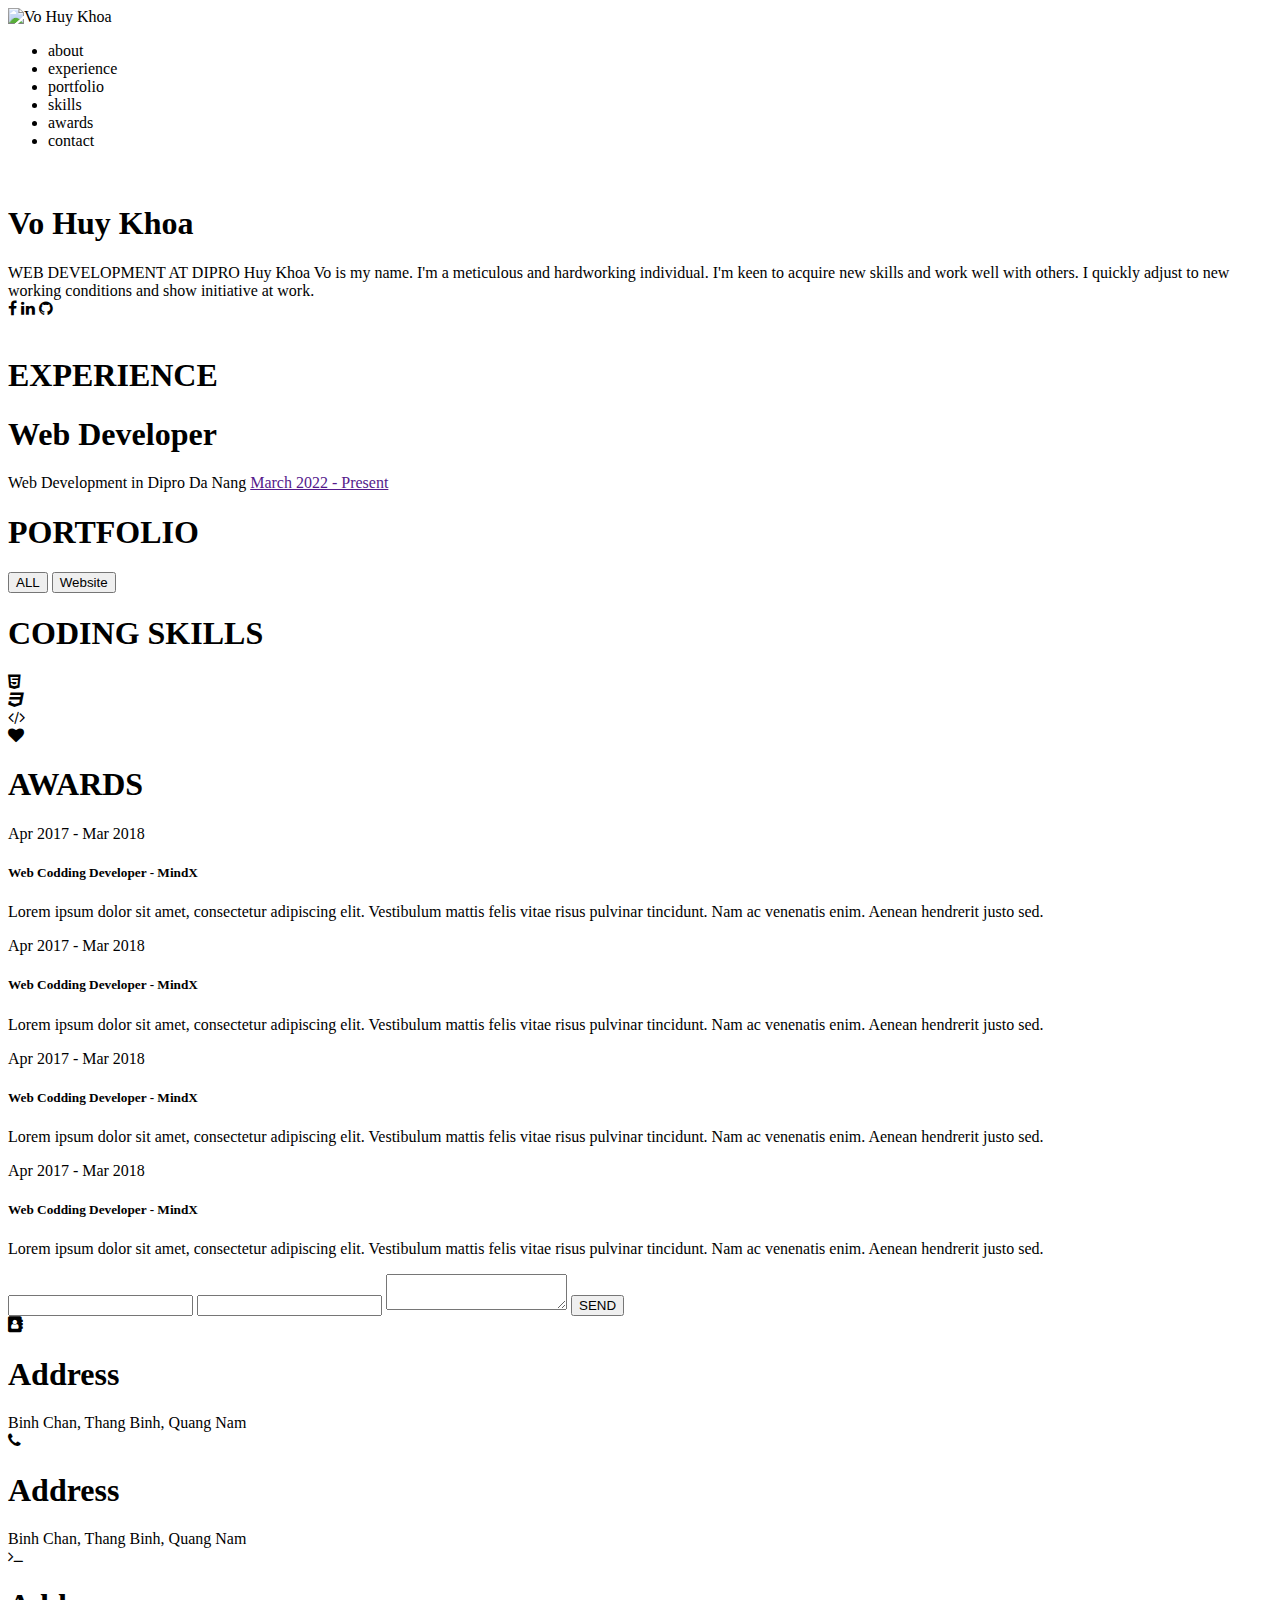
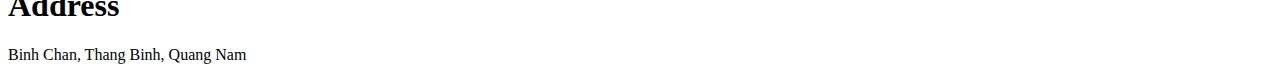
==== profile/index.html @ 53afe24e "add profile" ====
<!DOCTYPE html>
<html lang="en">
  <head>
    <meta charset="UTF-8" />
    <meta http-equiv="X-UA-Compatible" content="IE=edge" />
    <meta name="viewport" content="width=device-width, initial-scale=1.0" />
    <title>Vo Huy Khoa</title>
    <link rel="stylesheet" href="style.css" />
    <link
      rel="stylesheet"
      href="https://cdnjs.cloudflare.com/ajax/libs/font-awesome/4.7.0/css/font-awesome.css"
      integrity="sha512-5A8nwdMOWrSz20fDsjczgUidUBR8liPYU+WymTZP1lmY9G6Oc7HlZv156XqnsgNUzTyMefFTcsFH/tnJE/+xBg=="
      crossorigin="anonymous"
      referrerpolicy="no-referrer"
    />

  </head>
  <body>
    <div class="container">
      <nav>
        <img src="https://i.ibb.co/hRvwP2K/image.png" alt="Vo Huy Khoa" />
        <ul>
          <li>about</li>
          <li>experience</li>
          <li>portfolio</li>
          <li>skills</li>
          <li>awards</li>
          <li>contact</li>
        </ul>
      </nav>
      <div class="wrapper">
        <header>
          <div class="info">
            <img src="" alt="" />
            <h1 class="info__heading">Vo Huy Khoa</h1>
            <span class="info__subheading">WEB DEVELOPMENT AT DIPRO</span>
            <span class="info__content"
              >Huy Khoa Vo is my name. I'm a meticulous and hardworking
              individual. I'm keen to acquire new skills and work well with
              others. I quickly adjust to new working conditions and show
              initiative at work.</span
            >
            <div class="info__icon">
              <i class="fa fa-facebook"></i>
              <i class="fa fa-linkedin"></i>
              <i class="fa fa-github"></i>
            </div>
          </div>
          <img src="" alt="" />
        </header>
        <main>
          <aside class="experience">
            <h1>EXPERIENCE</h1>
            <div class="exp__item">
              <h1>Web Developer</h1>
              <span>Web Development in Dipro Da Nang</span>
              <a href="">March 2022 - Present</a>
            </div>
          </aside>

          <aside class="portfolio">
            <h1>PORTFOLIO</h1>
            <div class="port__tab">
              <button>ALL</button>
              <button>Website</button>
            </div>
            <div class="port__project">
              <div class="port__project-item"></div>
              <div class="port__project-item"></div>
              <div class="port__project-item"></div>
            </div>
          </aside>

          <aside class="skill">
            <h1>CODING SKILLS</h1>
            <div class="skill__content">
              <div class="skill__item"><i class="fa fa-html5"></i></div>
              <div class="skill__item"><i class="fa fa-css3"></i></div>
              <div class="skill__item"><i class="fa fa-code"></i></div>
              <div class="skill__item"><i class="fa fa-heart"></i></div>
            </div>
          </aside>
          <aside class="award">
            <h1>AWARDS</h1>
            <div class="main__award">
              <div class="award__item">
                <div class="award__icon"></div>
                <div class="award__content">
                  <span>Apr 2017 - Mar 2018</span>
                  <h5>Web Codding Developer - MindX</h5>
                  <p>
                    Lorem ipsum dolor sit amet, consectetur adipiscing elit.
                    Vestibulum mattis felis vitae risus pulvinar tincidunt. Nam
                    ac venenatis enim. Aenean hendrerit justo sed.
                  </p>
                </div>
              </div>
              <div class="award__item">
                <div class="award__icon"></div>
                <div class="award__content">
                  <span>Apr 2017 - Mar 2018</span>
                  <h5>Web Codding Developer - MindX</h5>
                  <p>
                    Lorem ipsum dolor sit amet, consectetur adipiscing elit.
                    Vestibulum mattis felis vitae risus pulvinar tincidunt. Nam
                    ac venenatis enim. Aenean hendrerit justo sed.
                  </p>
                </div>
              </div>
              <div class="award__item">
                <div class="award__icon"></div>
                <div class="award__content">
                  <span>Apr 2017 - Mar 2018</span>
                  <h5>Web Codding Developer - MindX</h5>
                  <p>
                    Lorem ipsum dolor sit amet, consectetur adipiscing elit.
                    Vestibulum mattis felis vitae risus pulvinar tincidunt. Nam
                    ac venenatis enim. Aenean hendrerit justo sed.
                  </p>
                </div>
              </div>
              <div class="award__item">
                <div class="award__icon"></div>
                <div class="award__content">
                  <span>Apr 2017 - Mar 2018</span>
                  <h5>Web Codding Developer - MindX</h5>
                  <p>
                    Lorem ipsum dolor sit amet, consectetur adipiscing elit.
                    Vestibulum mattis felis vitae risus pulvinar tincidunt. Nam
                    ac venenatis enim. Aenean hendrerit justo sed.
                  </p>
                </div>
              </div>
            </div>
          </aside>
        </main>
        <footer>
          <div class="contact-form">
            <form>
              <input type="" name="" value="" />
              <input type="" name="" value="" />
              <textarea rows="" cols=""></textarea>
              <button>SEND</button>
            </form>
          </div>
          <div class="contact-info">
            <div class="contact-info__item">
              <i class="fa fa-address-book"></i>
              <h1>Address</h1>
              <span>Binh Chan, Thang Binh, Quang Nam</span>
            </div>
            <div class="contact-info__item">
              <i class="fa fa-phone"></i>
              <h1>Address</h1>
              <span>Binh Chan, Thang Binh, Quang Nam</span>
            </div>
            <div class="contact-info__item">
              <i class="fa fa-terminal"></i>
              <h1>Address</h1>
              <span>Binh Chan, Thang Binh, Quang Nam</span>
            </div>
            <div class="contact-info__item"></div>
          </div>
        </footer>
      </div>
    </div>

    <script src="scripts.js"></script>
  </body>
</html>
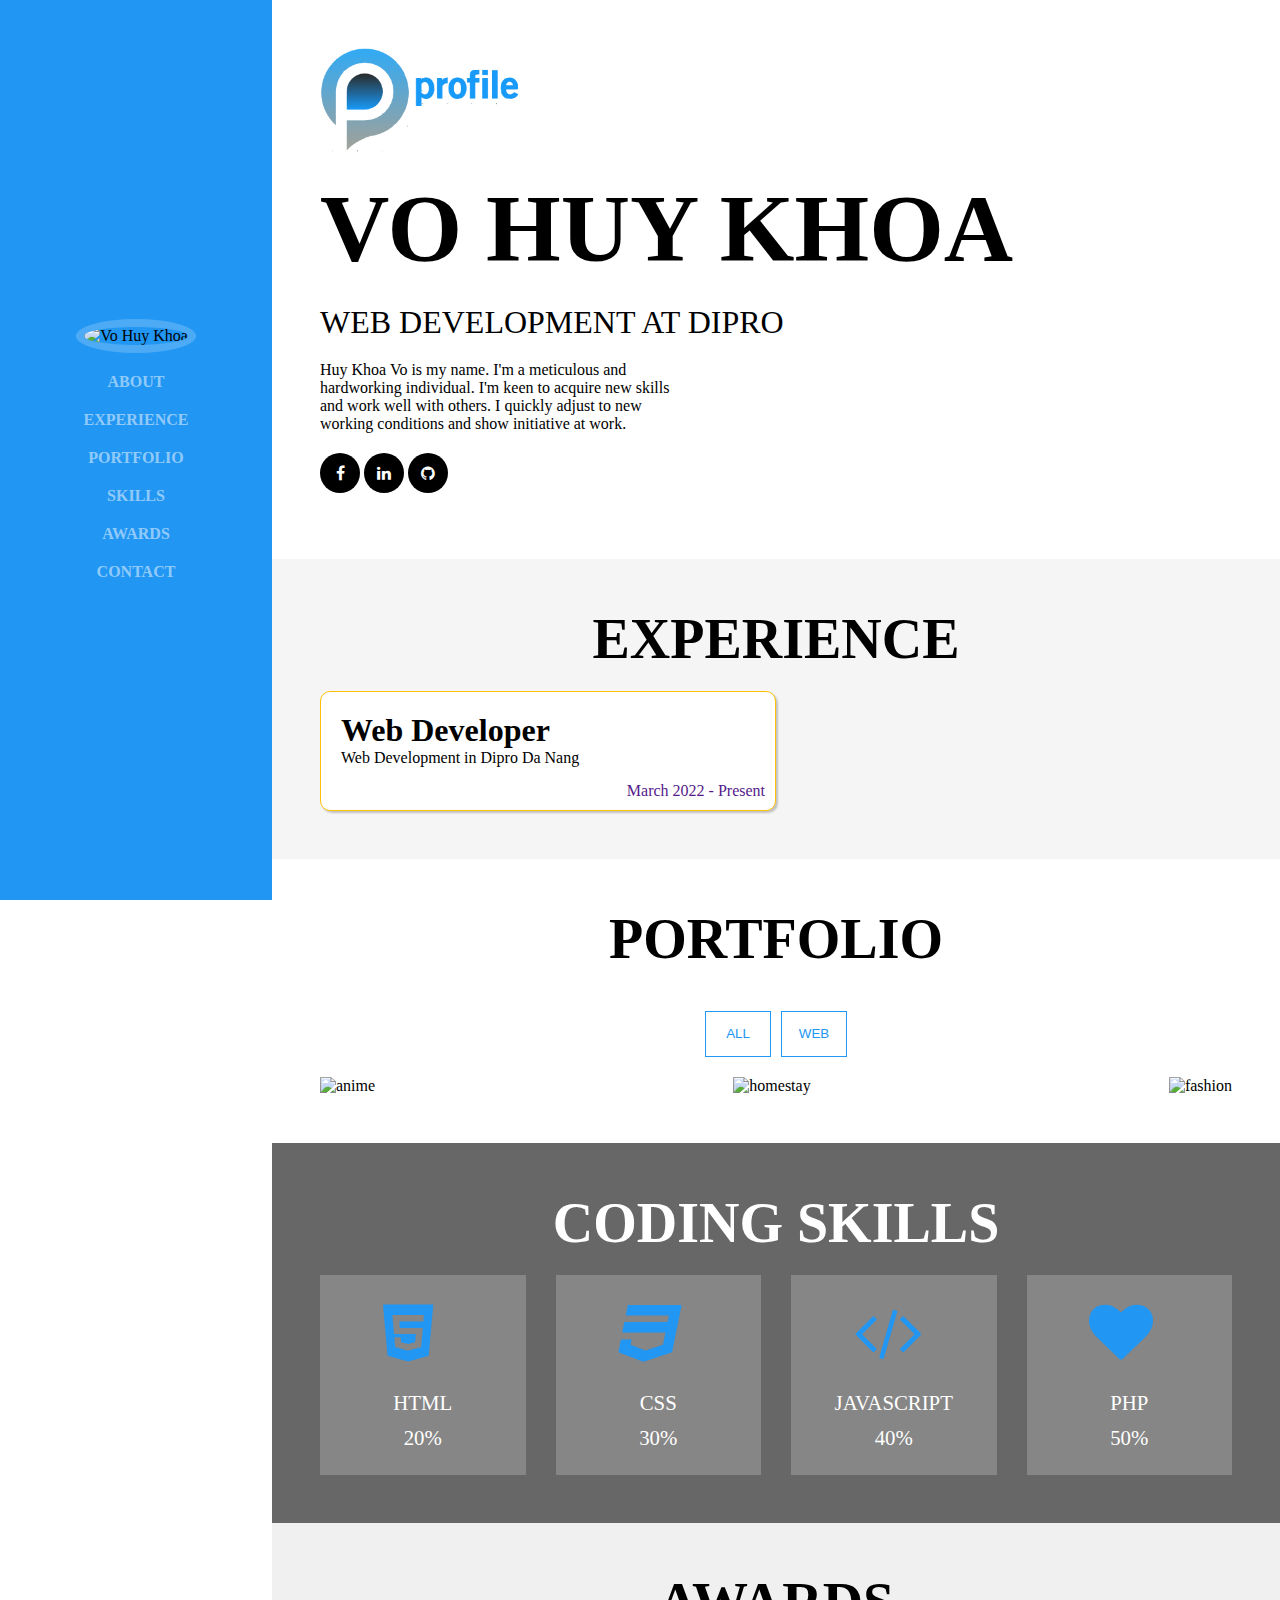
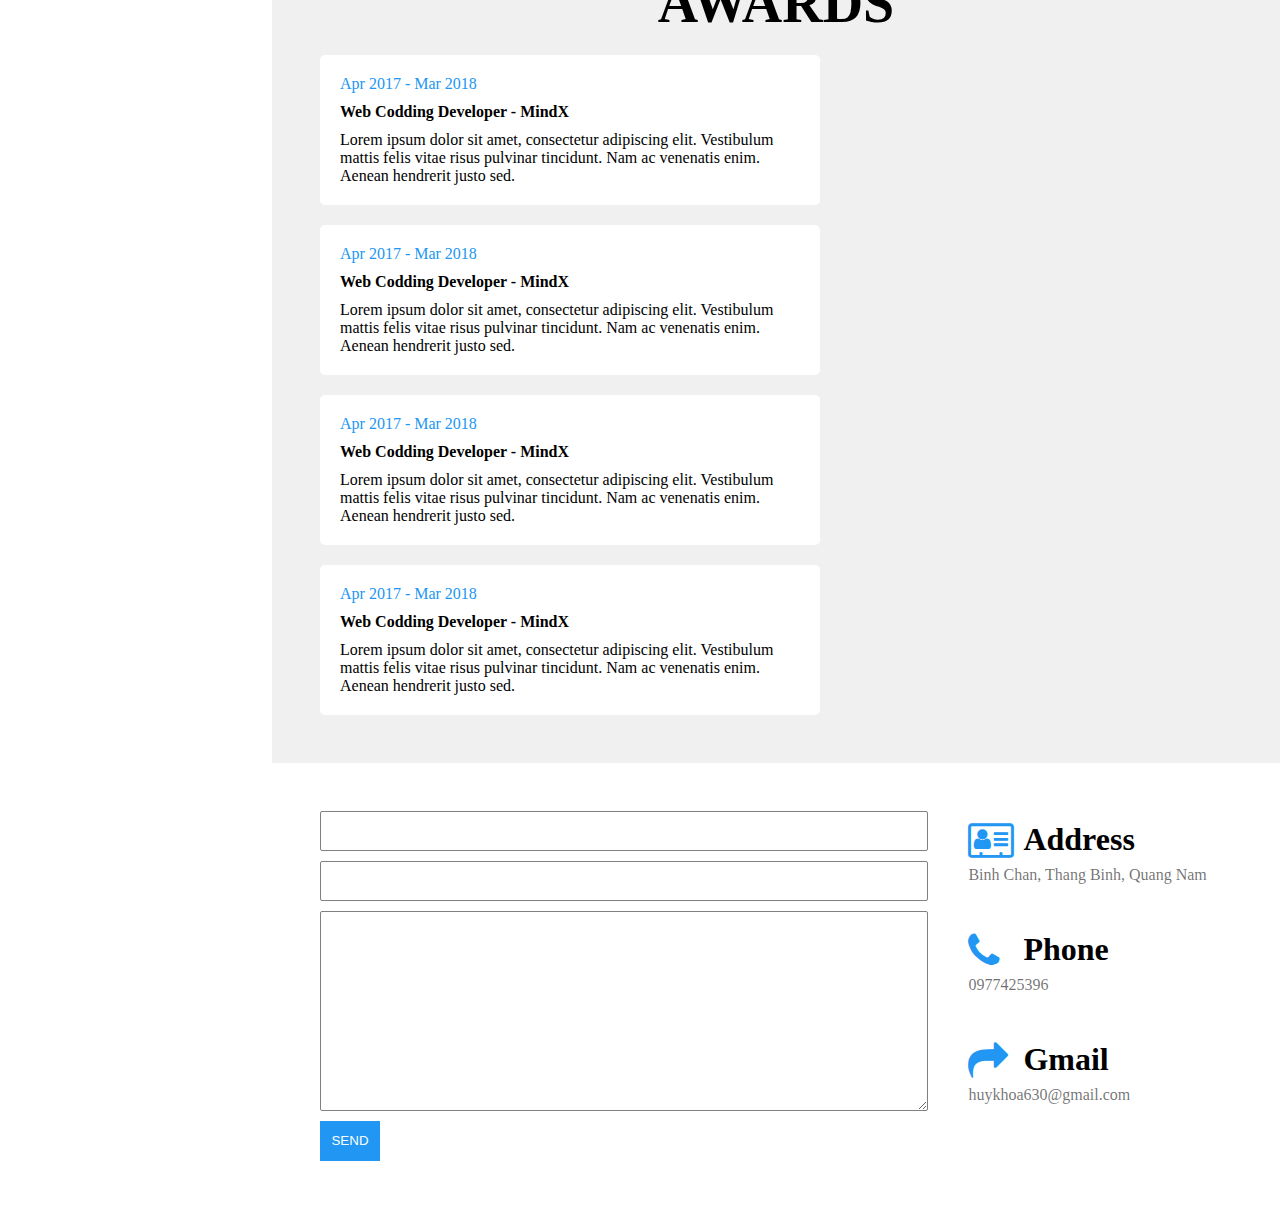
==== commit d0ce628b: "update profile" ====
--- a/profile/index.html
+++ b/profile/index.html
@@ -1,170 +1,195 @@
 <!DOCTYPE html>
 <html lang="en">
-  <head>
-    <meta charset="UTF-8" />
-    <meta http-equiv="X-UA-Compatible" content="IE=edge" />
-    <meta name="viewport" content="width=device-width, initial-scale=1.0" />
-    <title>Vo Huy Khoa</title>
-    <link rel="stylesheet" href="style.css" />
-    <link
-      rel="stylesheet"
-      href="https://cdnjs.cloudflare.com/ajax/libs/font-awesome/4.7.0/css/font-awesome.css"
-      integrity="sha512-5A8nwdMOWrSz20fDsjczgUidUBR8liPYU+WymTZP1lmY9G6Oc7HlZv156XqnsgNUzTyMefFTcsFH/tnJE/+xBg=="
-      crossorigin="anonymous"
-      referrerpolicy="no-referrer"
-    />
 
-  </head>
-  <body>
-    <div class="container">
-      <nav>
-        <img src="https://i.ibb.co/hRvwP2K/image.png" alt="Vo Huy Khoa" />
-        <ul>
-          <li>about</li>
-          <li>experience</li>
-          <li>portfolio</li>
-          <li>skills</li>
-          <li>awards</li>
-          <li>contact</li>
-        </ul>
-      </nav>
-      <div class="wrapper">
-        <header>
-          <div class="info">
-            <img src="" alt="" />
-            <h1 class="info__heading">Vo Huy Khoa</h1>
-            <span class="info__subheading">WEB DEVELOPMENT AT DIPRO</span>
-            <span class="info__content"
-              >Huy Khoa Vo is my name. I'm a meticulous and hardworking
-              individual. I'm keen to acquire new skills and work well with
-              others. I quickly adjust to new working conditions and show
-              initiative at work.</span
-            >
-            <div class="info__icon">
-              <i class="fa fa-facebook"></i>
-              <i class="fa fa-linkedin"></i>
-              <i class="fa fa-github"></i>
+<head>
+  <meta charset="UTF-8" />
+  <meta http-equiv="X-UA-Compatible" content="IE=edge" />
+  <meta name="viewport" content="width=device-width, initial-scale=1.0" />
+  <title>Vo Huy Khoa</title>
+  <link rel="stylesheet" href="style.css" />
+  <link rel="stylesheet" href="https://cdnjs.cloudflare.com/ajax/libs/font-awesome/4.7.0/css/font-awesome.css"
+    integrity="sha512-5A8nwdMOWrSz20fDsjczgUidUBR8liPYU+WymTZP1lmY9G6Oc7HlZv156XqnsgNUzTyMefFTcsFH/tnJE/+xBg=="
+    crossorigin="anonymous" referrerpolicy="no-referrer" />
+</head>
+
+<body>
+  <div class="container">
+    <nav>
+      <img class="nav__avatar" src="https://i.ibb.co/hRvwP2K/image.png" alt="Vo Huy Khoa" />
+      <ul class="nav__content">
+        <li>about</li>
+        <li>experience</li>
+        <li>portfolio</li>
+        <li>skills</li>
+        <li>awards</li>
+        <li>contact</li>
+      </ul>
+    </nav>
+    <div class="wrapper">
+      <header>
+        <section class="header">
+          <img class="header__avatar" src="./uploads/logo-s.png" alt="logo" />
+          <h1 class="header__heading">Vo Huy Khoa</h1>
+          <span class="header__subheading">WEB DEVELOPMENT AT DIPRO</span>
+          <span class="header__content">Huy Khoa Vo is my name. I'm a meticulous and hardworking
+            individual. I'm keen to acquire new skills and work well with
+            others. I quickly adjust to new working conditions and show
+            initiative at work.</span>
+          <div class="header__icon">
+            <i class="fa fa-facebook"></i>
+            <i class="fa fa-linkedin"></i>
+            <i class="fa fa-github"></i>
+          </div>
+        </section>
+        <img src="" alt="" />
+      </header>
+      <main>
+        <section class="experience">
+          <h1 class="text-heading">EXPERIENCE</h1>
+          <div class="exp__list">
+            <div class="exp__item">
+              <div class="exp__text">
+                <h1 class="exp__item--title">Web Developer</h1>
+                <span class="exp__item--description">Web Development in Dipro Da Nang</span>
+              </div>
+              <div class="exp__date">
+                <a class="exp__item--time" href="">March 2022 - Present</a>
+              </div>
             </div>
           </div>
-          <img src="" alt="" />
-        </header>
-        <main>
-          <aside class="experience">
-            <h1>EXPERIENCE</h1>
-            <div class="exp__item">
-              <h1>Web Developer</h1>
-              <span>Web Development in Dipro Da Nang</span>
-              <a href="">March 2022 - Present</a>
+        </section>
+        <section class="port">
+          <h1 class="text-heading">PORTFOLIO</h1>
+          <div class="port__tab">
+            <button class="port__btn">all</button>
+            <button class="port__btn">web</button>
+          </div>
+          <div class="port__project">
+            <div class="project__item">
+              <img class="project--image" src="https://i.ibb.co/5k2k05S/image.png" alt="anime" />
             </div>
-          </aside>
-
-          <aside class="portfolio">
-            <h1>PORTFOLIO</h1>
-            <div class="port__tab">
-              <button>ALL</button>
-              <button>Website</button>
+            <div class="project__item">
+              <img class="project--image" src="https://i.ibb.co/Tvf0g0z/image.png" alt="homestay" />
             </div>
-            <div class="port__project">
-              <div class="port__project-item"></div>
-              <div class="port__project-item"></div>
-              <div class="port__project-item"></div>
+            <div class="project__item">
+              <img class="project--image" src="https://i.ibb.co/DbRgf8N/image.png" alt="fashion" />
             </div>
-          </aside>
-
-          <aside class="skill">
-            <h1>CODING SKILLS</h1>
-            <div class="skill__content">
-              <div class="skill__item"><i class="fa fa-html5"></i></div>
-              <div class="skill__item"><i class="fa fa-css3"></i></div>
-              <div class="skill__item"><i class="fa fa-code"></i></div>
-              <div class="skill__item"><i class="fa fa-heart"></i></div>
+          </div>
+        </section>
+        <section class="skill">
+          <h1 class="text-heading skill__heading">CODING SKILLS</h1>
+          <div class="skill__content">
+            <div class="skill__item">
+              <i class="fa fa-html5"></i><span>HTML</span>
+              <p>20%</p>
             </div>
-          </aside>
-          <aside class="award">
-            <h1>AWARDS</h1>
-            <div class="main__award">
-              <div class="award__item">
-                <div class="award__icon"></div>
-                <div class="award__content">
-                  <span>Apr 2017 - Mar 2018</span>
-                  <h5>Web Codding Developer - MindX</h5>
-                  <p>
-                    Lorem ipsum dolor sit amet, consectetur adipiscing elit.
-                    Vestibulum mattis felis vitae risus pulvinar tincidunt. Nam
-                    ac venenatis enim. Aenean hendrerit justo sed.
-                  </p>
-                </div>
-              </div>
-              <div class="award__item">
-                <div class="award__icon"></div>
-                <div class="award__content">
-                  <span>Apr 2017 - Mar 2018</span>
-                  <h5>Web Codding Developer - MindX</h5>
-                  <p>
-                    Lorem ipsum dolor sit amet, consectetur adipiscing elit.
-                    Vestibulum mattis felis vitae risus pulvinar tincidunt. Nam
-                    ac venenatis enim. Aenean hendrerit justo sed.
-                  </p>
-                </div>
-              </div>
-              <div class="award__item">
-                <div class="award__icon"></div>
-                <div class="award__content">
-                  <span>Apr 2017 - Mar 2018</span>
-                  <h5>Web Codding Developer - MindX</h5>
-                  <p>
-                    Lorem ipsum dolor sit amet, consectetur adipiscing elit.
-                    Vestibulum mattis felis vitae risus pulvinar tincidunt. Nam
-                    ac venenatis enim. Aenean hendrerit justo sed.
-                  </p>
-                </div>
-              </div>
-              <div class="award__item">
-                <div class="award__icon"></div>
-                <div class="award__content">
-                  <span>Apr 2017 - Mar 2018</span>
-                  <h5>Web Codding Developer - MindX</h5>
-                  <p>
-                    Lorem ipsum dolor sit amet, consectetur adipiscing elit.
-                    Vestibulum mattis felis vitae risus pulvinar tincidunt. Nam
-                    ac venenatis enim. Aenean hendrerit justo sed.
-                  </p>
-                </div>
+            <div class="skill__item">
+              <i class="fa fa-css3"></i><span>CSS</span>
+              <p>30%</p>
+            </div>
+            <div class="skill__item">
+              <i class="fa fa-code"></i><span>JAVASCRIPT</span>
+              <p>40%</p>
+            </div>
+            <div class="skill__item">
+              <i class="fa fa-heart"></i><span>PHP</span>
+              <p>50%</p>
+            </div>
+          </div>
+        </section>
+        <section class="award">
+          <h1 class="text-heading">AWARDS</h1>
+          <div class="main__award">
+            <div class="award__item">
+              <div class="award__icon"></div>
+              <div class="award__content">
+                <span class="award--date">Apr 2017 - Mar 2018</span>
+                <h5 class="award--title">Web Codding Developer - MindX</h5>
+                <p class="award--content">
+                  Lorem ipsum dolor sit amet, consectetur adipiscing elit.
+                  Vestibulum mattis felis vitae risus pulvinar tincidunt. Nam
+                  ac venenatis enim. Aenean hendrerit justo sed.
+                </p>
               </div>
             </div>
-          </aside>
-        </main>
-        <footer>
-          <div class="contact-form">
+            <div class="award__item">
+              <div class="award__icon"></div>
+              <div class="award__content">
+                <span class="award--date">Apr 2017 - Mar 2018</span>
+                <h5 class="award--title">Web Codding Developer - MindX</h5>
+                <p class="award--content">
+                  Lorem ipsum dolor sit amet, consectetur adipiscing elit.
+                  Vestibulum mattis felis vitae risus pulvinar tincidunt. Nam
+                  ac venenatis enim. Aenean hendrerit justo sed.
+                </p>
+              </div>
+            </div>
+            <div class="award__item">
+              <div class="award__icon"></div>
+              <div class="award__content">
+                <span class="award--date">Apr 2017 - Mar 2018</span>
+                <h5 class="award--title">Web Codding Developer - MindX</h5>
+                <p class="award--content">
+                  Lorem ipsum dolor sit amet, consectetur adipiscing elit.
+                  Vestibulum mattis felis vitae risus pulvinar tincidunt. Nam
+                  ac venenatis enim. Aenean hendrerit justo sed.
+                </p>
+              </div>
+            </div>
+            <div class="award__item">
+              <div class="award__icon"></div>
+              <div class="award__content">
+                <span class="award--date">Apr 2017 - Mar 2018</span>
+                <h5 class="award--title">Web Codding Developer - MindX</h5>
+                <p class="award--content">
+                  Lorem ipsum dolor sit amet, consectetur adipiscing elit.
+                  Vestibulum mattis felis vitae risus pulvinar tincidunt. Nam
+                  ac venenatis enim. Aenean hendrerit justo sed.
+                </p>
+              </div>
+            </div>
+          </div>
+        </section>
+      </main>
+      <footer>
+        <section class="footer">
+          <div class="footer__form">
             <form>
               <input type="" name="" value="" />
               <input type="" name="" value="" />
-              <textarea rows="" cols=""></textarea>
-              <button>SEND</button>
+              <textarea class="form--content" rows="" cols=""></textarea>
+              <button class="btn-submit">SEND</button>
             </form>
           </div>
-          <div class="contact-info">
-            <div class="contact-info__item">
-              <i class="fa fa-address-book"></i>
-              <h1>Address</h1>
-              <span>Binh Chan, Thang Binh, Quang Nam</span>
+          <div class="footer__info">
+            <div class="info__item">
+              <div class="info__item__block">
+                <i class="fa fa-address-card-o"></i>
+                <h1 class="info__item--title">Address</h1>
+              </div>
+              <span class="info__item--description">Binh Chan, Thang Binh, Quang Nam</span>
             </div>
-            <div class="contact-info__item">
-              <i class="fa fa-phone"></i>
-              <h1>Address</h1>
-              <span>Binh Chan, Thang Binh, Quang Nam</span>
+            <div class="info__item">
+              <div class="info__item__block">
+                <i class="fa fa-phone"></i>
+                <h1 class="info__item--title">Phone</h1>
+              </div>
+              <span class="info__item--description">0977425396</span>
             </div>
-            <div class="contact-info__item">
-              <i class="fa fa-terminal"></i>
-              <h1>Address</h1>
-              <span>Binh Chan, Thang Binh, Quang Nam</span>
+            <div class="info__item">
+              <div class="info__item__block">
+                <i class="fa fa-mail-forward"></i>
+                <h1 class="info__item--title">Gmail</h1>
+              </div>
+              <span class="info__item--description">huykhoa630@gmail.com</span>
             </div>
-            <div class="contact-info__item"></div>
+            <div class="info__item"></div>
           </div>
-        </footer>
-      </div>
+        </section>
+      </footer>
     </div>
+  </div>
+  <script src="scripts.js"></script>
+</body>
 
-    <script src="scripts.js"></script>
-  </body>
-</html>
+</html>--- a/profile/style.css
+++ b/profile/style.css
@@ -0,0 +1,354 @@
+* {
+  margin: 0;
+  padding: 0;
+  box-sizing: border-box;
+}
+
+.text-heading {
+  text-align: center;
+  font-size: 3.5rem;
+  margin-bottom: 20px;
+}
+
+:root {
+  --primary-color: #2196f3;
+}
+
+li {
+  list-style-type: none;
+}
+
+a {
+  text-decoration: none;
+}
+
+.container {
+  padding-left: 17rem;
+}
+
+section {
+  padding: 3rem;
+}
+
+nav {
+  position: fixed;
+  top: 0;
+  left: 0;
+  width: 17rem;
+  height: 100vh;
+  background-color: var(--primary-color);
+  text-align: center;
+  display: flex;
+  flex-direction: column;
+  align-items: center;
+  justify-content: center;
+  gap: 20px;
+}
+
+.nav__avatar {
+  max-width: 10rem;
+  max-height: 10rem;
+  border-radius: 50%;
+  border: 0.5rem solid #ffffff33;
+}
+
+.nav__content {
+  display: flex;
+  flex-direction: column;
+  gap: 20px;
+  color: #ffffff80;
+  font-size: 1rem;
+  font-weight: 600;
+  text-transform: uppercase;
+}
+
+.nav__content li:hover {
+  cursor: pointer;
+  color: #fff;
+}
+
+.nav__content li:active {
+  color: white;
+}
+
+.wrapper {
+  margin: 0 auto;
+  width: 100%;
+}
+
+.header {
+  display: flex;
+  flex-direction: column;
+  gap: 20px;
+  background-image: url("https://scontent.fdad1-4.fna.fbcdn.net/v/t39.30808-6/278873425_3252445211750651_8241688226122825209_n.jpg?_nc_cat=105&ccb=1-7&_nc_sid=8bfeb9&_nc_ohc=781U75KAmy4AX9KMUZ0&_nc_ht=scontent.fdad1-4.fna&oh=00_AfBTmhb5zmKl4V3iMhsuU0q1PJ1USrB1F-9wfStW9pjL9A&oe=638BF765");
+  background-repeat: no-repeat;
+  background-size: contain;
+  background-position-x: right;
+}
+
+.header__avatar {
+  max-width: 200px;
+  max-height: auto;
+}
+
+.header__heading {
+  font-size: 6rem;
+  font-weight: 700;
+  text-transform: uppercase;
+}
+
+.header__subheading {
+  font-size: 2rem;
+}
+
+.header__content {
+  max-width: 40%;
+}
+
+.header__icon {
+}
+
+.header__icon i {
+  width: 2.5rem;
+  height: 2.5rem;
+  color: #fff;
+  background-color: #000;
+  border-radius: 50%;
+  text-align: center;
+  line-height: 2.5rem;
+}
+
+.experience {
+  background-color: #f5f5f5;
+}
+
+.exp__title {
+  text-align: center;
+  font-size: 3.5rem;
+  margin-bottom: 20px;
+}
+
+.exp__list {
+  display: flex;
+  flex-wrap: wrap;
+}
+
+.exp__item {
+  position: relative;
+  box-shadow: 2px 2px 2px rgb(0 0 0 / 21%);
+  border: 1px solid #ffc107;
+  min-width: 50%;
+  height: 120px;
+  background-color: white;
+  padding: 20px;
+  border-radius: 10px;
+}
+
+.exp__text {
+  position: absolute;
+}
+
+.exp__date {
+  position: absolute;
+  right: 10px;
+  bottom: 10px;
+  color: var(--primary-color);
+}
+
+.port {
+  display: flex;
+  flex-direction: column;
+  gap: 20px;
+}
+
+.port__tab {
+  text-align: center;
+  display: flex;
+  flex-direction: row;
+  justify-content: center;
+  gap: 10px;
+}
+
+.port__btn {
+  width: 66px;
+  height: 46px;
+  border: 1px solid var(--primary-color);
+  color: var(--primary-color);
+  background-color: white;
+  text-transform: uppercase;
+}
+
+.port__btn:hover {
+  cursor: pointer;
+}
+
+.port__btn:active {
+  background-color: var(--primary-color);
+  color: #fff;
+}
+
+.port__project {
+  display: flex;
+  flex-wrap: wrap;
+  justify-content: space-between;
+}
+
+.project__item {
+}
+
+.project__item:hover {
+  cursor: pointer;
+  opacity: 0.5;
+}
+
+.project--image {
+  width: 400px;
+}
+
+.skill {
+  background-color: #1f1f1fad;
+}
+
+.skill__heading {
+  color: #fff;
+}
+
+.skill__content {
+  display: flex;
+  flex-direction: row;
+  gap: 30px;
+}
+
+.skill__item {
+  display: flex;
+  flex-direction: column;
+  align-items: center;
+  justify-content: space-around;
+  padding: 20px;
+  width: 360px;
+  height: 200px;
+  background-color: #909090c7;
+  color: #fff;
+  font-size: 1.3rem;
+}
+
+.skill__item i {
+  width: 5rem;
+  height: 5rem;
+  font-size: 4rem;
+  color: var(--primary-color);
+}
+
+.award {
+  background-color: #f0f0f0;
+}
+
+.main__award {
+  display: flex;
+  flex-wrap: wrap;
+  justify-content: space-between;
+  gap: 20px;
+}
+
+.award__item {
+  width: 500px;
+  height: 150px;
+  background-color: #fff;
+  border-radius: 5px;
+}
+
+.award__icon {
+}
+
+.award__content {
+  display: flex;
+  flex-direction: column;
+  justify-content: space-between;
+  padding: 20px;
+  height: 100%;
+}
+
+.award--date {
+  color: var(--primary-color);
+}
+
+.award--title {
+  font-size: 1rem;
+}
+
+.award--content {
+}
+
+.footer {
+  display: flex;
+  flex-direction: row;
+  justify-content: space-between;
+}
+
+.footer__form {
+  padding-right: 30px;
+  width: 70%;
+}
+
+.footer__form form {
+  display: flex;
+  flex-direction: column;
+  gap: 10px;
+}
+
+.form--content {
+  height: 200px;
+}
+
+.btn-submit {
+  border: none;
+  background-color: var(--primary-color);
+  color: white;
+  width: 60px;
+  height: 40px;
+}
+
+.btn-submit:hover {
+  cursor: pointer;
+}
+
+input,
+textarea {
+  border: 1px solid gray;
+  border-radius: 2px;
+}
+
+input {
+  height: 40px;
+  width: 100%;
+}
+
+.footer__info {
+  width: 30%;
+  padding: 10px;
+  display: flex;
+  flex-direction: column;
+  justify-content: space-between;
+}
+
+.info__item {
+  display: flex;
+  flex-direction: column;
+  gap: 5px;
+}
+
+.info__item__block {
+  display: flex;
+  flex-direction: row;
+  gap: 15px;
+}
+
+.info__item i {
+  font-size: 2.5rem;
+  width: 2.5rem;
+  color: var(--primary-color);
+}
+
+.info__item--description {
+  color: #00000090;
+}
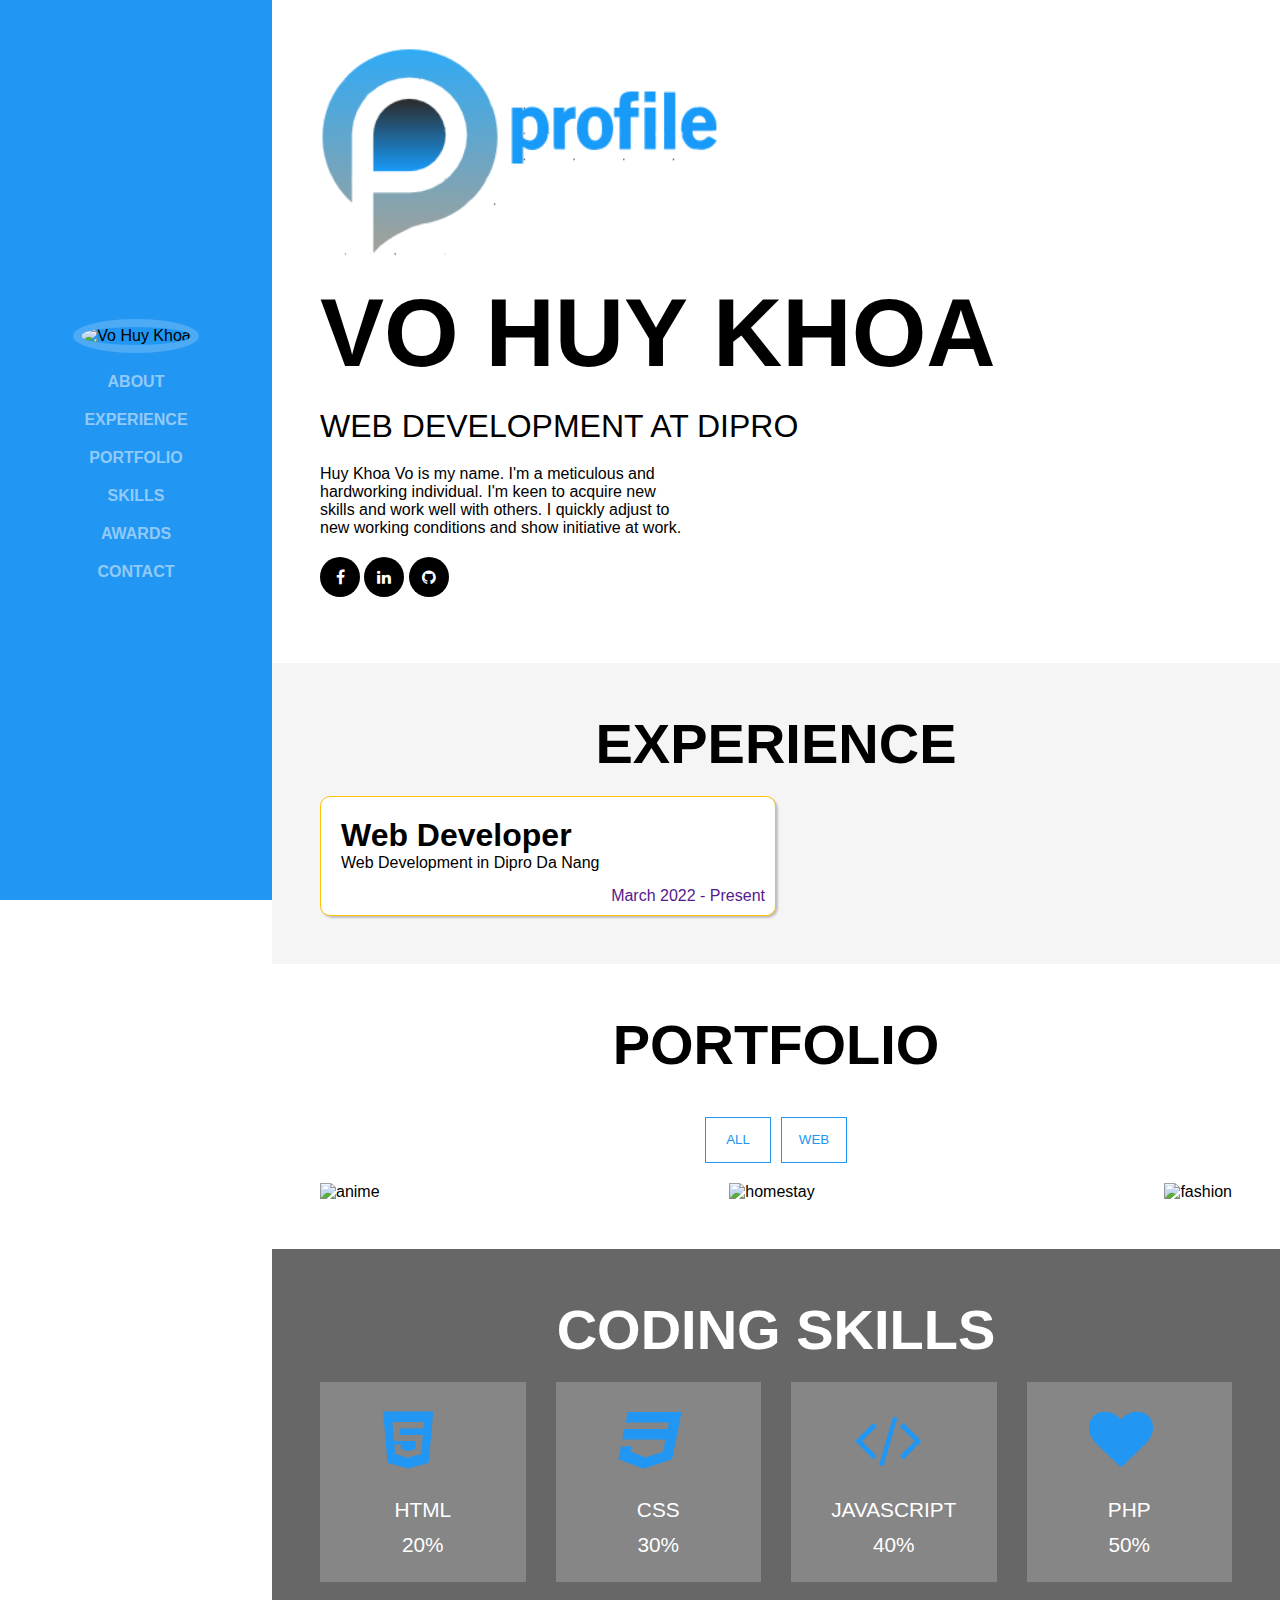
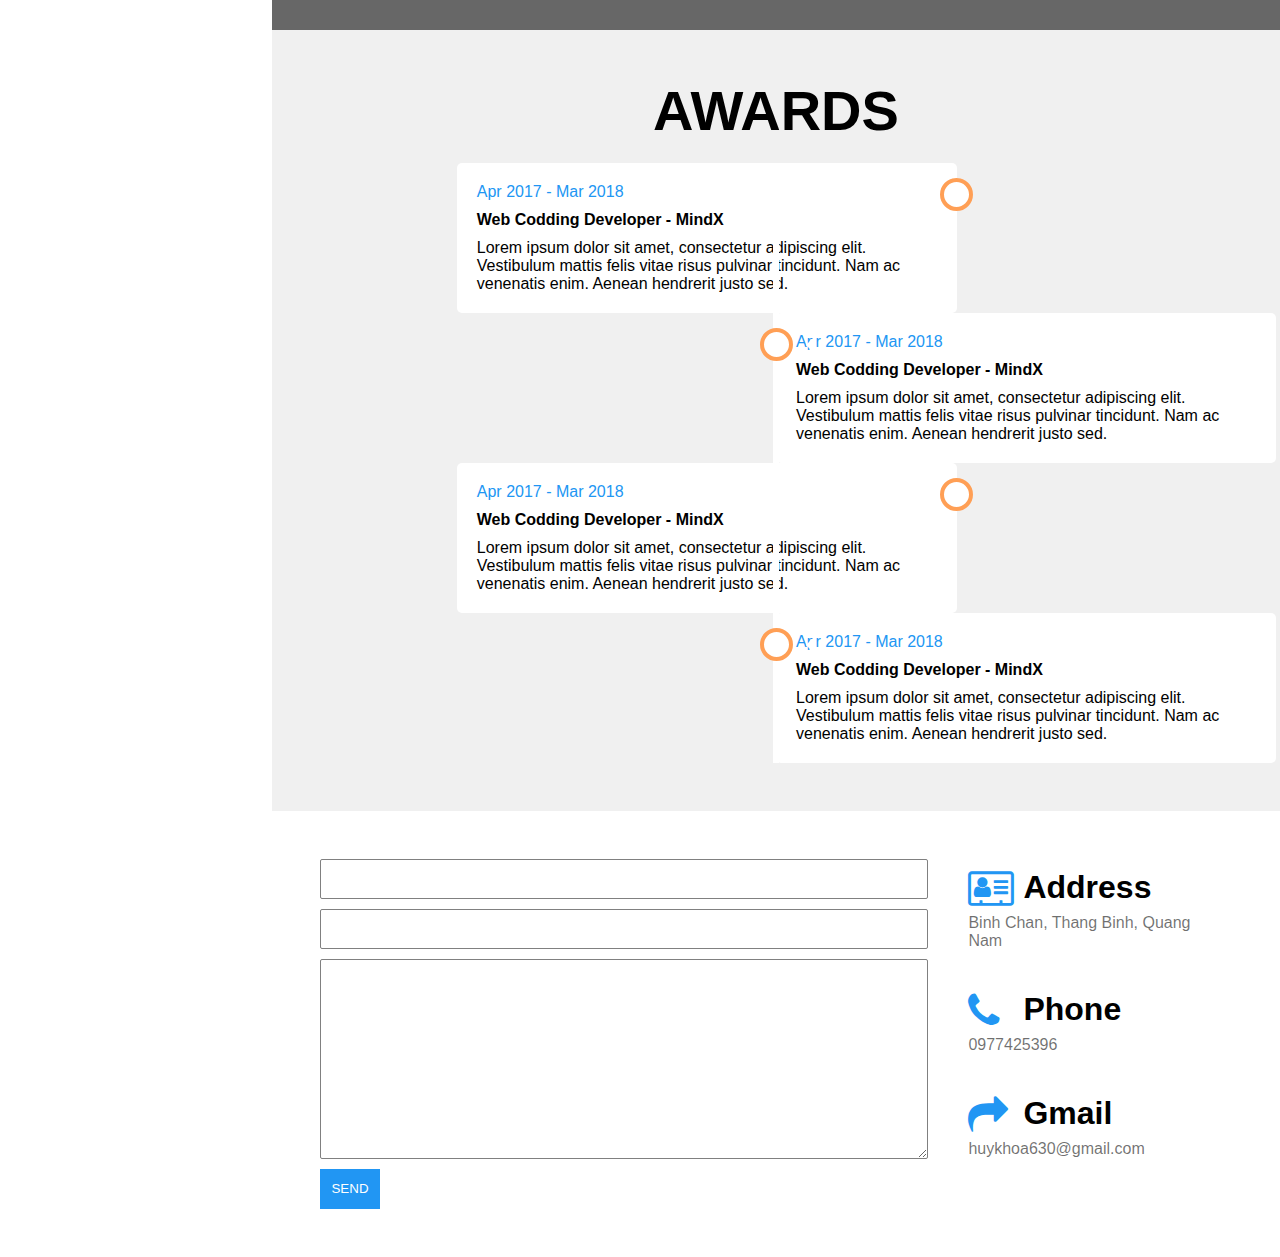
==== commit 9db30cc9: "add timeline" ====
--- a/profile/index.html
+++ b/profile/index.html
@@ -99,8 +99,20 @@
         </section>
         <section class="award">
           <h1 class="text-heading">AWARDS</h1>
-          <div class="main__award">
-            <div class="award__item">
+          <ul class="main__award">
+            <li class="award__item left">
+              <div class="award__icon"></div>
+              <div class="award__content">
+                <span class="award--date">Apr 2017 - Mar 2018</span>
+                <h5 class="award--title">Web Codding Developer - MindX</h5>
+                <p class="award--content">
+                  Lorem ipsum dolor sit amet, consectetur adipiscing elit.
+                  Vestibulum mattis felis vitae risus pulvinar tincidunt. Nam
+                  ac venenatis enim. Aenean hendrerit justo sed.
+                </p>
+              </div>
+            </li>
+            <div class="award__item right">
               <div class="award__icon"></div>
               <div class="award__content">
                 <span class="award--date">Apr 2017 - Mar 2018</span>
@@ -112,7 +124,7 @@
                 </p>
               </div>
             </div>
-            <div class="award__item">
+            <div class="award__item left">
               <div class="award__icon"></div>
               <div class="award__content">
                 <span class="award--date">Apr 2017 - Mar 2018</span>
@@ -124,7 +136,7 @@
                 </p>
               </div>
             </div>
-            <div class="award__item">
+            <div class="award__item right">
               <div class="award__icon"></div>
               <div class="award__content">
                 <span class="award--date">Apr 2017 - Mar 2018</span>
@@ -136,19 +148,7 @@
                 </p>
               </div>
             </div>
-            <div class="award__item">
-              <div class="award__icon"></div>
-              <div class="award__content">
-                <span class="award--date">Apr 2017 - Mar 2018</span>
-                <h5 class="award--title">Web Codding Developer - MindX</h5>
-                <p class="award--content">
-                  Lorem ipsum dolor sit amet, consectetur adipiscing elit.
-                  Vestibulum mattis felis vitae risus pulvinar tincidunt. Nam
-                  ac venenatis enim. Aenean hendrerit justo sed.
-                </p>
-              </div>
-            </div>
-          </div>
+          </ul>
         </section>
       </main>
       <footer>
@@ -189,6 +189,7 @@
       </footer>
     </div>
   </div>
+
   <script src="scripts.js"></script>
 </body>
 
--- a/profile/style.css
+++ b/profile/style.css
@@ -2,6 +2,7 @@
   margin: 0;
   padding: 0;
   box-sizing: border-box;
+  font-family: 'Gill Sans', 'Gill Sans MT', Calibri, 'Trebuchet MS', sans-serif;
 }
 
 .text-heading {
@@ -87,7 +88,7 @@
 }
 
 .header__avatar {
-  max-width: 200px;
+  max-width: 400px;
   max-height: auto;
 }
 
@@ -105,8 +106,7 @@
   max-width: 40%;
 }
 
-.header__icon {
-}
+.header__icon {}
 
 .header__icon i {
   width: 2.5rem;
@@ -193,8 +193,7 @@
   justify-content: space-between;
 }
 
-.project__item {
-}
+.project__item {}
 
 .project__item:hover {
   cursor: pointer;
@@ -244,21 +243,90 @@
 }
 
 .main__award {
-  display: flex;
+  /* display: flex;
   flex-wrap: wrap;
   justify-content: space-between;
-  gap: 20px;
+  gap: 20px; */
+  position: relative;
+}
+
+.main__award::after{
+  content: '';
+  position: absolute;
+  width: 6px;
+  background-color: white;
+  top: 0;
+  bottom: 0;
+  left: 50%;
+  margin-left: -3px;
 }
 
 .award__item {
+  position: relative;
   width: 500px;
   height: 150px;
   background-color: #fff;
   border-radius: 5px;
 }
 
-.award__icon {
-}
+.award__item::after{
+  content: '';
+  position: absolute;
+  width: 25px;
+  height: 25px;
+  background-color: white;
+  border: 4px solid #FF9F55;
+  top: 15px;
+  border-radius: 50%;
+  z-index: 1;
+}
+
+.left {
+  left: 15%;
+}
+
+/* Place the container to the right */
+.right {
+  left: 50%;
+}
+/* Add arrows to the left container (pointing right) */
+.left::before {
+  content: " ";
+  height: 0;
+  position: absolute;
+  top: 22px;
+  width: 0;
+  z-index: 1;
+  right: 30px;
+  border: medium solid white;
+  border-width: 10px 0 10px 10px;
+  border-color: transparent transparent transparent white;
+}
+
+/* Add arrows to the right container (pointing left) */
+.right::before {
+  content: " ";
+  height: 0;
+  position: absolute;
+  top: 22px;
+  width: 0;
+  z-index: 1;
+  left: 30px;
+  border: medium solid white;
+  border-width: 10px 10px 10px 0;
+  border-color: transparent white transparent transparent;
+}
+
+.right::after {
+  left: -16px;
+}
+.left::after {
+  right: -16px;
+}
+
+
+
+.award__icon {}
 
 .award__content {
   display: flex;
@@ -276,8 +344,7 @@
   font-size: 1rem;
 }
 
-.award--content {
-}
+.award--content {}
 
 .footer {
   display: flex;
@@ -352,3 +419,34 @@
 .info__item--description {
   color: #00000090;
 }
+
+
+@media screen and (max-width: 768px) {
+
+  .nav__content {
+    display: none;
+  }
+
+  .header__avatar {
+    max-width: 200px;
+  }
+
+  .header__content {
+    max-width: 100%;
+  }
+
+  .exp__item {
+    min-width: 100%;
+  }
+
+
+}
+
+
+
+
+
+
+
+
+
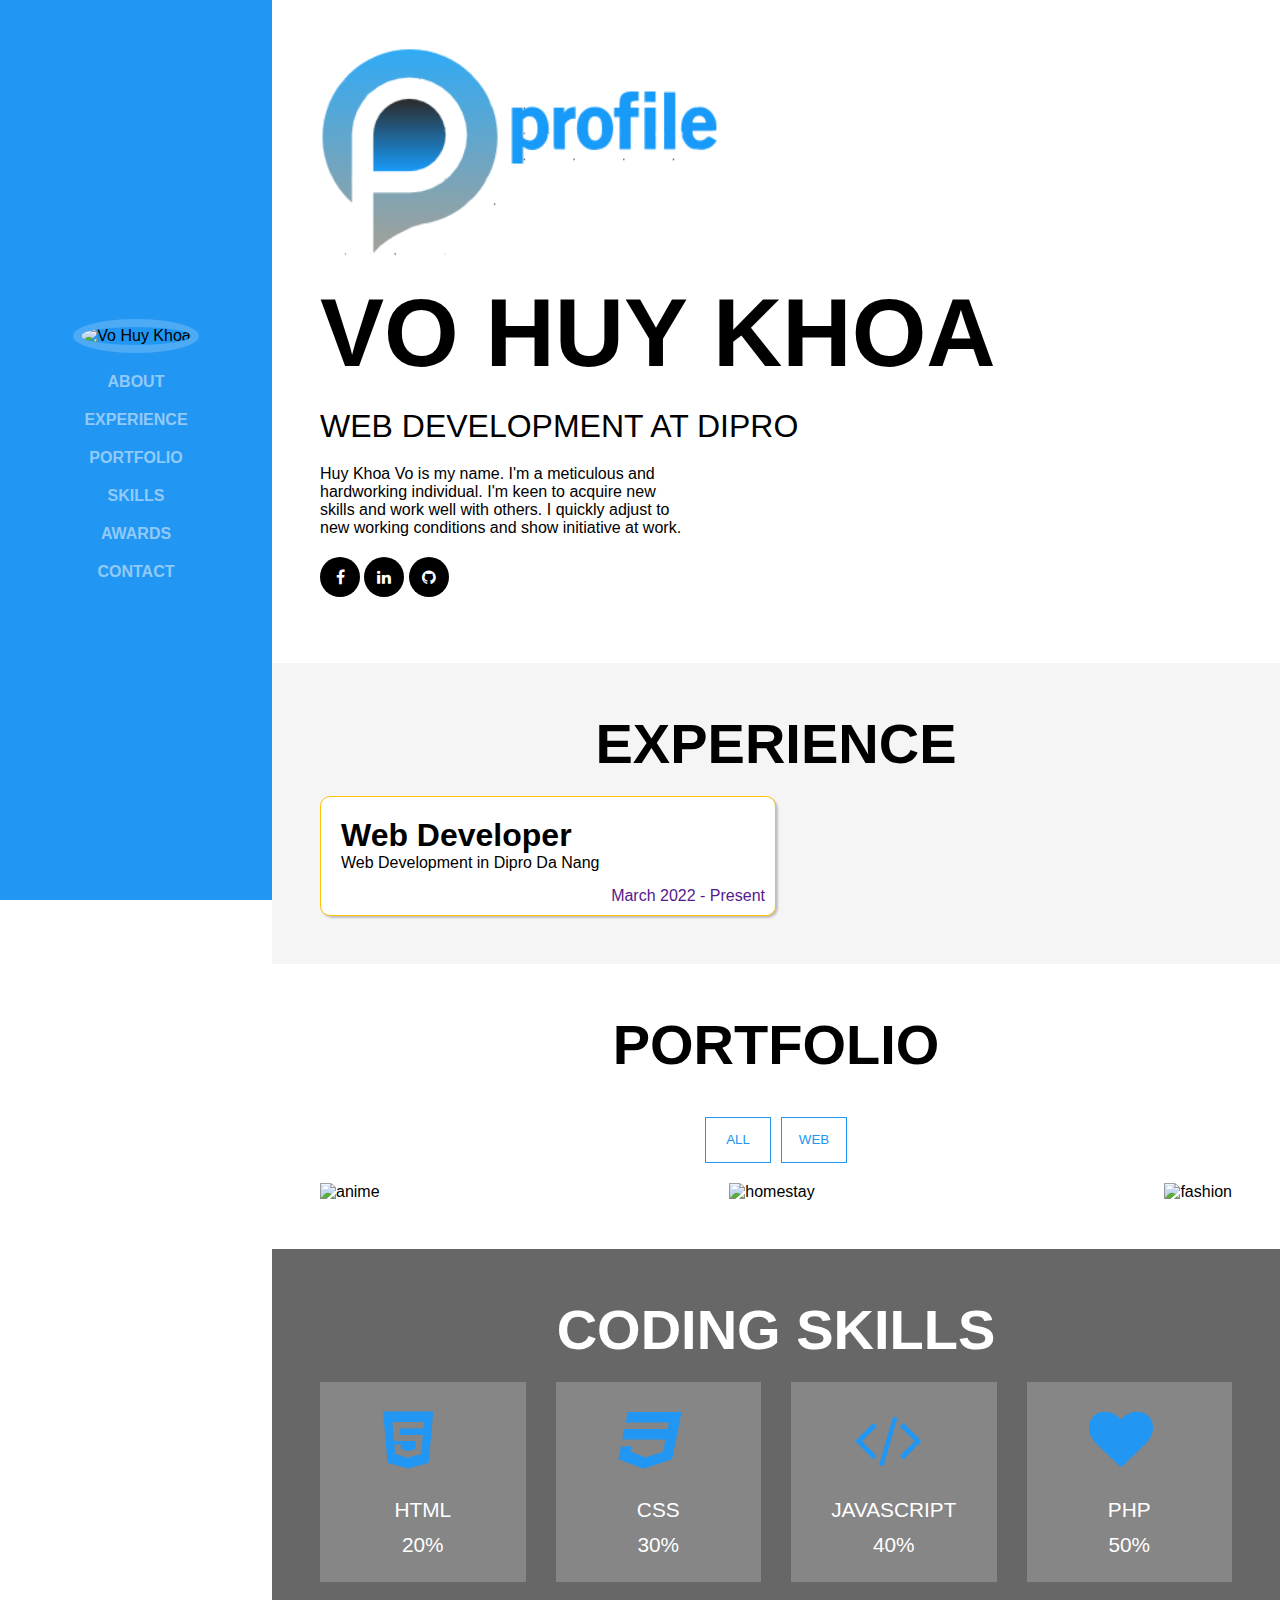
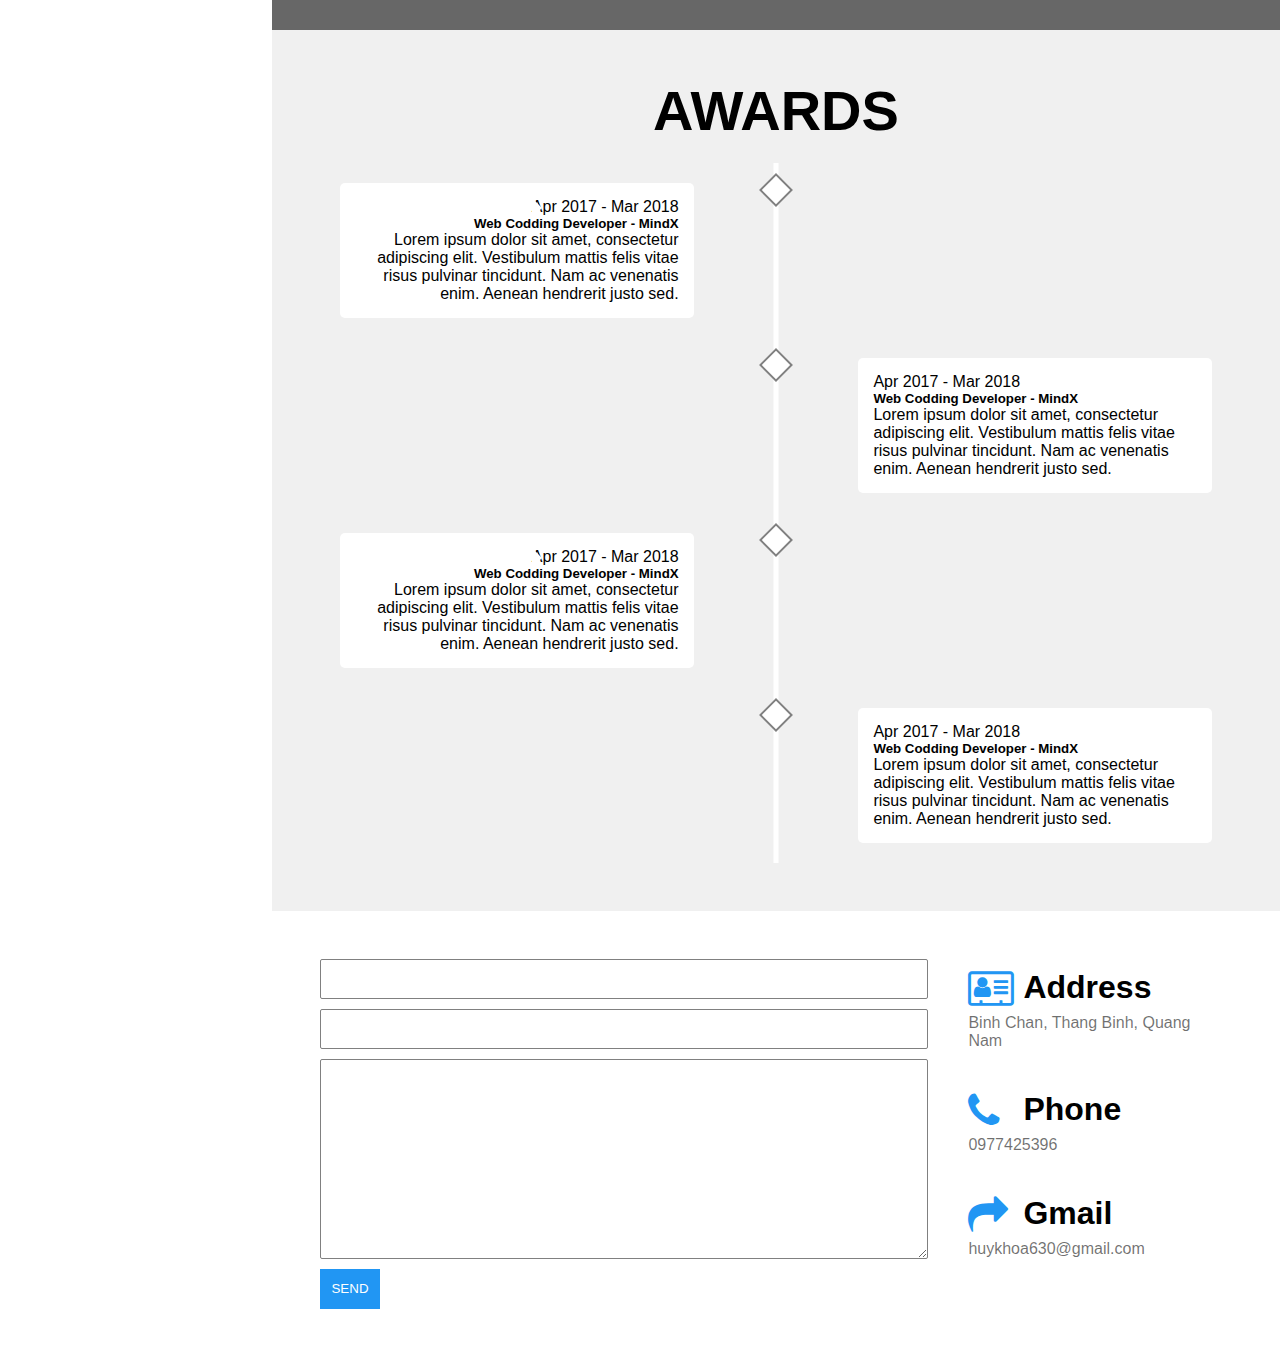
==== commit 745d5b6f: "update profile" ====
--- a/profile/index.html
+++ b/profile/index.html
@@ -99,55 +99,59 @@
         </section>
         <section class="award">
           <h1 class="text-heading">AWARDS</h1>
-          <ul class="main__award">
-            <li class="award__item left">
-              <div class="award__icon"></div>
-              <div class="award__content">
-                <span class="award--date">Apr 2017 - Mar 2018</span>
-                <h5 class="award--title">Web Codding Developer - MindX</h5>
-                <p class="award--content">
-                  Lorem ipsum dolor sit amet, consectetur adipiscing elit.
-                  Vestibulum mattis felis vitae risus pulvinar tincidunt. Nam
-                  ac venenatis enim. Aenean hendrerit justo sed.
-                </p>
-              </div>
-            </li>
-            <div class="award__item right">
-              <div class="award__icon"></div>
-              <div class="award__content">
-                <span class="award--date">Apr 2017 - Mar 2018</span>
-                <h5 class="award--title">Web Codding Developer - MindX</h5>
-                <p class="award--content">
-                  Lorem ipsum dolor sit amet, consectetur adipiscing elit.
-                  Vestibulum mattis felis vitae risus pulvinar tincidunt. Nam
-                  ac venenatis enim. Aenean hendrerit justo sed.
-                </p>
-              </div>
-            </div>
-            <div class="award__item left">
-              <div class="award__icon"></div>
-              <div class="award__content">
-                <span class="award--date">Apr 2017 - Mar 2018</span>
-                <h5 class="award--title">Web Codding Developer - MindX</h5>
-                <p class="award--content">
-                  Lorem ipsum dolor sit amet, consectetur adipiscing elit.
-                  Vestibulum mattis felis vitae risus pulvinar tincidunt. Nam
-                  ac venenatis enim. Aenean hendrerit justo sed.
-                </p>
-              </div>
-            </div>
-            <div class="award__item right">
-              <div class="award__icon"></div>
-              <div class="award__content">
-                <span class="award--date">Apr 2017 - Mar 2018</span>
-                <h5 class="award--title">Web Codding Developer - MindX</h5>
-                <p class="award--content">
-                  Lorem ipsum dolor sit amet, consectetur adipiscing elit.
-                  Vestibulum mattis felis vitae risus pulvinar tincidunt. Nam
-                  ac venenatis enim. Aenean hendrerit justo sed.
-                </p>
-              </div>
-            </div>
+          <ul class="award__wrapper">
+            <li class="award__item ">
+              <div class="award__content left">
+                <div class="award__inner">
+                  <span class="award--time">Apr 2017 - Mar 2018</span>
+                  <h5 class="award--title">Web Codding Developer - MindX</h5>
+                  <p class="award--description">
+                    Lorem ipsum dolor sit amet, consectetur adipiscing elit.
+                    Vestibulum mattis felis vitae risus pulvinar tincidunt. Nam
+                    ac venenatis enim. Aenean hendrerit justo sed.
+                  </p>
+                </div>
+              </div>
+            </li>
+            <li class="award__item">
+              <div class="award__content right">
+                <div class="award__inner">
+                  <span class="award--time">Apr 2017 - Mar 2018</span>
+                  <h5 class="award--title">Web Codding Developer - MindX</h5>
+                  <p class="award--description">
+                    Lorem ipsum dolor sit amet, consectetur adipiscing elit.
+                    Vestibulum mattis felis vitae risus pulvinar tincidunt. Nam
+                    ac venenatis enim. Aenean hendrerit justo sed.
+                  </p>
+                </div>
+              </div>
+            </li>
+            <li class="award__item ">
+              <div class="award__content left">
+                <div class="award__inner">
+                  <span class="award--time">Apr 2017 - Mar 2018</span>
+                  <h5 class="award--title">Web Codding Developer - MindX</h5>
+                  <p class="award--description">
+                    Lorem ipsum dolor sit amet, consectetur adipiscing elit.
+                    Vestibulum mattis felis vitae risus pulvinar tincidunt. Nam
+                    ac venenatis enim. Aenean hendrerit justo sed.
+                  </p>
+                </div>
+              </div>
+            </li>
+            <li class="award__item ">
+              <div class="award__content right">
+                <div class="award__inner">
+                  <span class="award--time">Apr 2017 - Mar 2018</span>
+                  <h5 class="award--title">Web Codding Developer - MindX</h5>
+                  <p class="award--description">
+                    Lorem ipsum dolor sit amet, consectetur adipiscing elit.
+                    Vestibulum mattis felis vitae risus pulvinar tincidunt. Nam
+                    ac venenatis enim. Aenean hendrerit justo sed.
+                  </p>
+                </div>
+              </div>
+            </li>
           </ul>
         </section>
       </main>
--- a/profile/style.css
+++ b/profile/style.css
@@ -2,7 +2,7 @@
   margin: 0;
   padding: 0;
   box-sizing: border-box;
-  font-family: 'Gill Sans', 'Gill Sans MT', Calibri, 'Trebuchet MS', sans-serif;
+  font-family: "Gill Sans", "Gill Sans MT", Calibri, "Trebuchet MS", sans-serif;
 }
 
 .text-heading {
@@ -106,7 +106,8 @@
   max-width: 40%;
 }
 
-.header__icon {}
+.header__icon {
+}
 
 .header__icon i {
   width: 2.5rem;
@@ -193,7 +194,8 @@
   justify-content: space-between;
 }
 
-.project__item {}
+.project__item {
+}
 
 .project__item:hover {
   cursor: pointer;
@@ -242,109 +244,120 @@
   background-color: #f0f0f0;
 }
 
-.main__award {
-  /* display: flex;
+.award__wrapper {
+  position: relative;
+  width: 100%;
+
+  display: flex;
   flex-wrap: wrap;
-  justify-content: space-between;
-  gap: 20px; */
+}
+
+.left {
+  float: left;
+  text-align: right;
+  
+}
+
+.right {
+  float: right;
+  text-align: left;
+}
+
+.award__wrapper::after {
+  position: absolute;
+  top: 0;
+  left: 50%;
+  transform: translateX(-50%);
+  width: 5px;
+  height: 100%;
+  background-color: #fff;
+  content: "";
+}
+
+.award__item {
+  width: 100%;
+}
+
+.award__content {
+  width: 50%;
+  padding: 20px;
   position: relative;
 }
 
-.main__award::after{
-  content: '';
-  position: absolute;
-  width: 6px;
-  background-color: white;
-  top: 0;
-  bottom: 0;
-  left: 50%;
-  margin-left: -3px;
-}
-
-.award__item {
-  position: relative;
-  width: 500px;
-  height: 150px;
+.award__inner {
+  padding: 15px;
+  border-radius: 5px;
   background-color: #fff;
-  border-radius: 5px;
-}
-
-.award__item::after{
-  content: '';
-  position: absolute;
-  width: 25px;
-  height: 25px;
-  background-color: white;
-  border: 4px solid #FF9F55;
-  top: 15px;
-  border-radius: 50%;
-  z-index: 1;
-}
-
-.left {
-  left: 15%;
-}
-
-/* Place the container to the right */
-.right {
-  left: 50%;
-}
-/* Add arrows to the left container (pointing right) */
-.left::before {
-  content: " ";
-  height: 0;
-  position: absolute;
-  top: 22px;
-  width: 0;
-  z-index: 1;
-  right: 30px;
+  width: 85%;
+}
+
+/* .left::before {
+  position: absolute;
+  content: "";
   border: medium solid white;
   border-width: 10px 0 10px 10px;
   border-color: transparent transparent transparent white;
 }
 
-/* Add arrows to the right container (pointing left) */
 .right::before {
-  content: " ";
-  height: 0;
-  position: absolute;
-  top: 22px;
-  width: 0;
-  z-index: 1;
-  left: 30px;
+  position: absolute;
+  left: 10px;
+  content: "";
   border: medium solid white;
   border-width: 10px 10px 10px 0;
   border-color: transparent white transparent transparent;
+} */
+
+.left::after {
+  position: absolute;
+  right: -12px;
+  top: 15px;
+  content: "";
+  width: 20px;
+  height: 20px;
+  background-color: #fff;
+  border: 2px solid gray;
+  transform: rotate(45deg);
+  z-index: 1;
 }
 
 .right::after {
-  left: -16px;
-}
-.left::after {
-  right: -16px;
-}
-
-
-
-.award__icon {}
-
-.award__content {
-  display: flex;
-  flex-direction: column;
-  justify-content: space-between;
-  padding: 20px;
-  height: 100%;
-}
-
-.award--date {
-  color: var(--primary-color);
-}
-
-.award--title {
-  font-size: 1rem;
-}
-
-.award--content {}
+  position: absolute;
+  left: -12px;
+  top: 15px;
+  content: "";
+  width: 20px;
+  height: 20px;
+  border: 2px solid gray;
+  background-color: white;
+  transform: rotate(45deg);
+  z-index: 1;
+
+}
+
+.right .award__inner::before{
+  position: absolute;
+  left: 85px;
+  top: 20px;
+  content: "";
+  border: medium solid white;
+  border-width: 10px 10px 10px 0;
+  border-color: transparent white transparent transparent;
+}
+.left .award__inner::before{
+  position: absolute;
+  content: "";
+  border: medium solid white;
+  border-width: 10px 0 10px 10px;
+  border-color: transparent transparent transparent white;
+}
+
+.right .award__inner{
+  float: right;
+}
+.left .award__inner{
+  float: left;
+}
 
 .footer {
   display: flex;
@@ -420,9 +433,7 @@
   color: #00000090;
 }
 
-
 @media screen and (max-width: 768px) {
-
   .nav__content {
     display: none;
   }
@@ -438,15 +449,4 @@
   .exp__item {
     min-width: 100%;
   }
-
-
-}
-
-
-
-
-
-
-
-
-
+}
